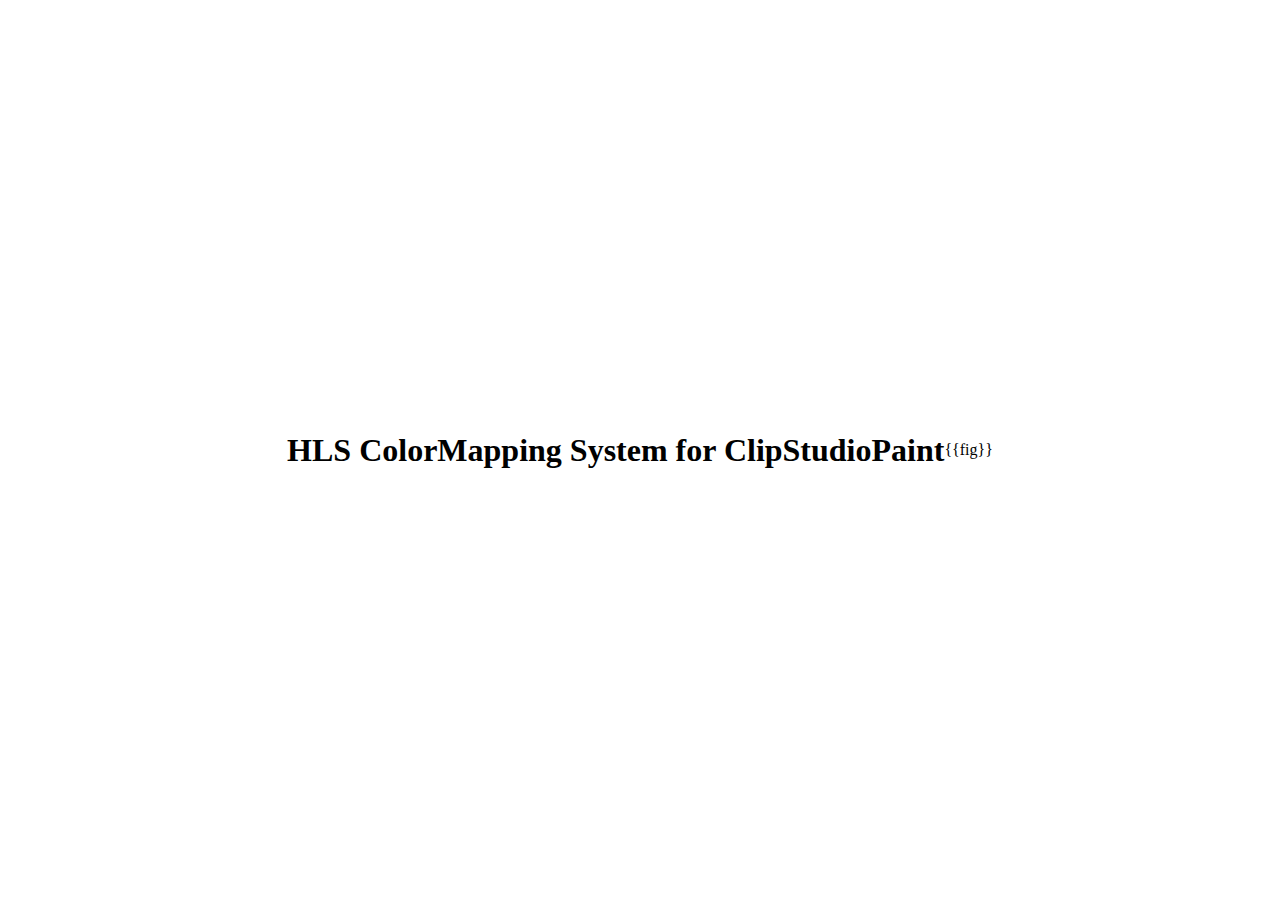
==== templates/index.html @ 65c01383 "jinja2によりhtmlに埋め込めるようになった" ====
<!DOCTYPE html>
<html lang="ja">
    <head>
        <title>HLS ColorMapping System for ClipStudioPaint</title>
        <meta charset="UTF-8">
        <meta name="viewport" content="width=device-width, initial-scale=1.0">
        <style>
            body {
                display: flex;
                justify-content: center;
                align-items: center;
                height: 100vh;
                margin: 0;
            }
        </style>
    </head>
    <body>
        <h1>HLS ColorMapping System for ClipStudioPaint</h1>
        {{fig}}
    </body>
</html>
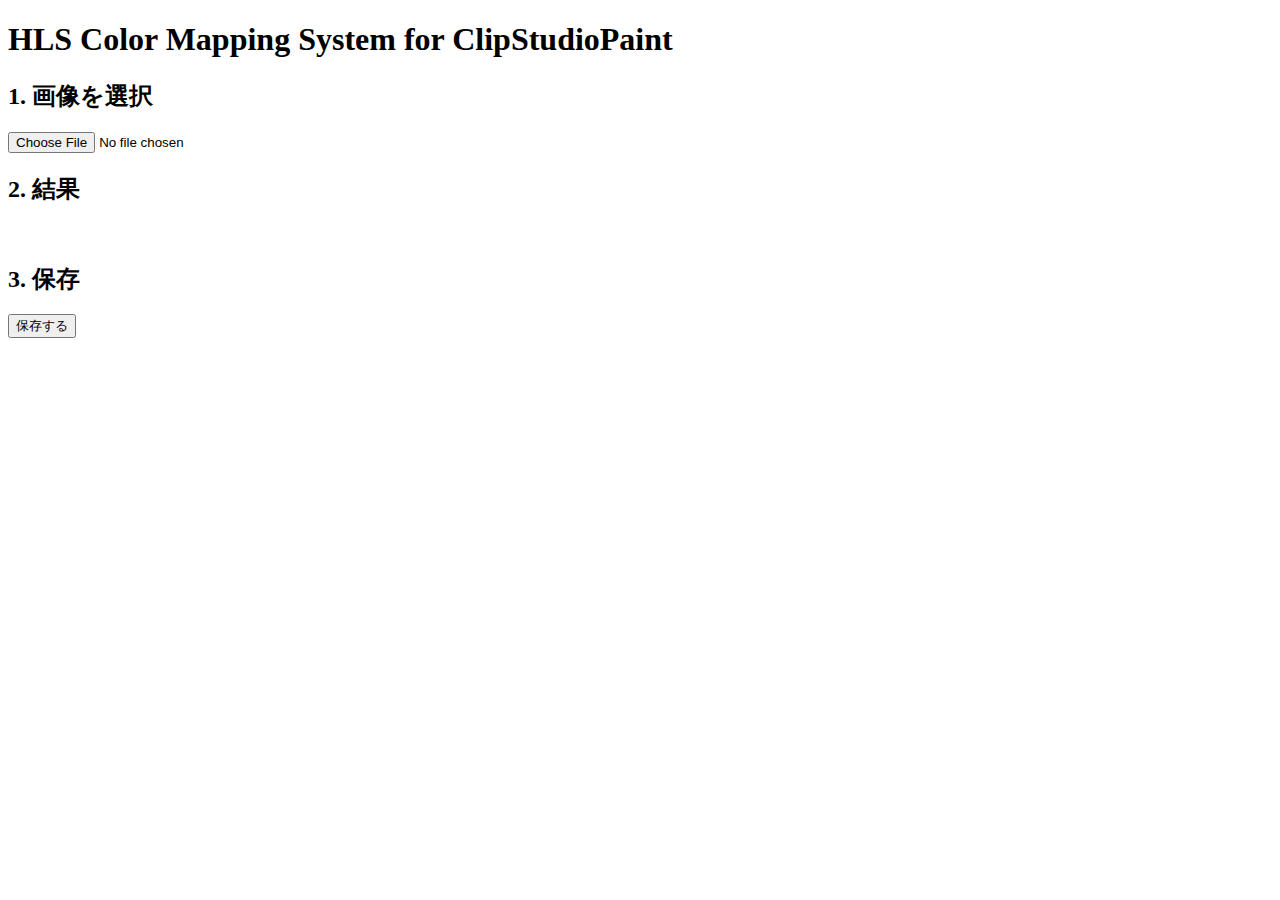
==== commit 2667d166: "app.py作成＆HTML勉強開始" ====
--- a/templates/index.html
+++ b/templates/index.html
@@ -4,18 +4,16 @@
         <title>HLS ColorMapping System for ClipStudioPaint</title>
         <meta charset="UTF-8">
         <meta name="viewport" content="width=device-width, initial-scale=1.0">
-        <style>
-            body {
-                display: flex;
-                justify-content: center;
-                align-items: center;
-                height: 100vh;
-                margin: 0;
-            }
-        </style>
     </head>
     <body>
-        <h1>HLS ColorMapping System for ClipStudioPaint</h1>
-        {{fig}}
+        <h1>HLS Color Mapping System for ClipStudioPaint</h1>
+        <h2>1. 画像を選択</h2>
+        <input type="file" accept="image/*" id="imgOpen">
+        <h2>2. 結果</h2>
+        <p><img src="" id="imgResult" style="max-width:100%;-webkit-filter:grayscale();"></p>
+        <h2>3. 保存</h2>
+        <button id="imgSave">保存する</button>
+        <input type="file" nwsaveas accept="image/png" id="imgSaveDialog" style="display:none;">
+        <script src="./run.js"></script>
     </body>
 </html>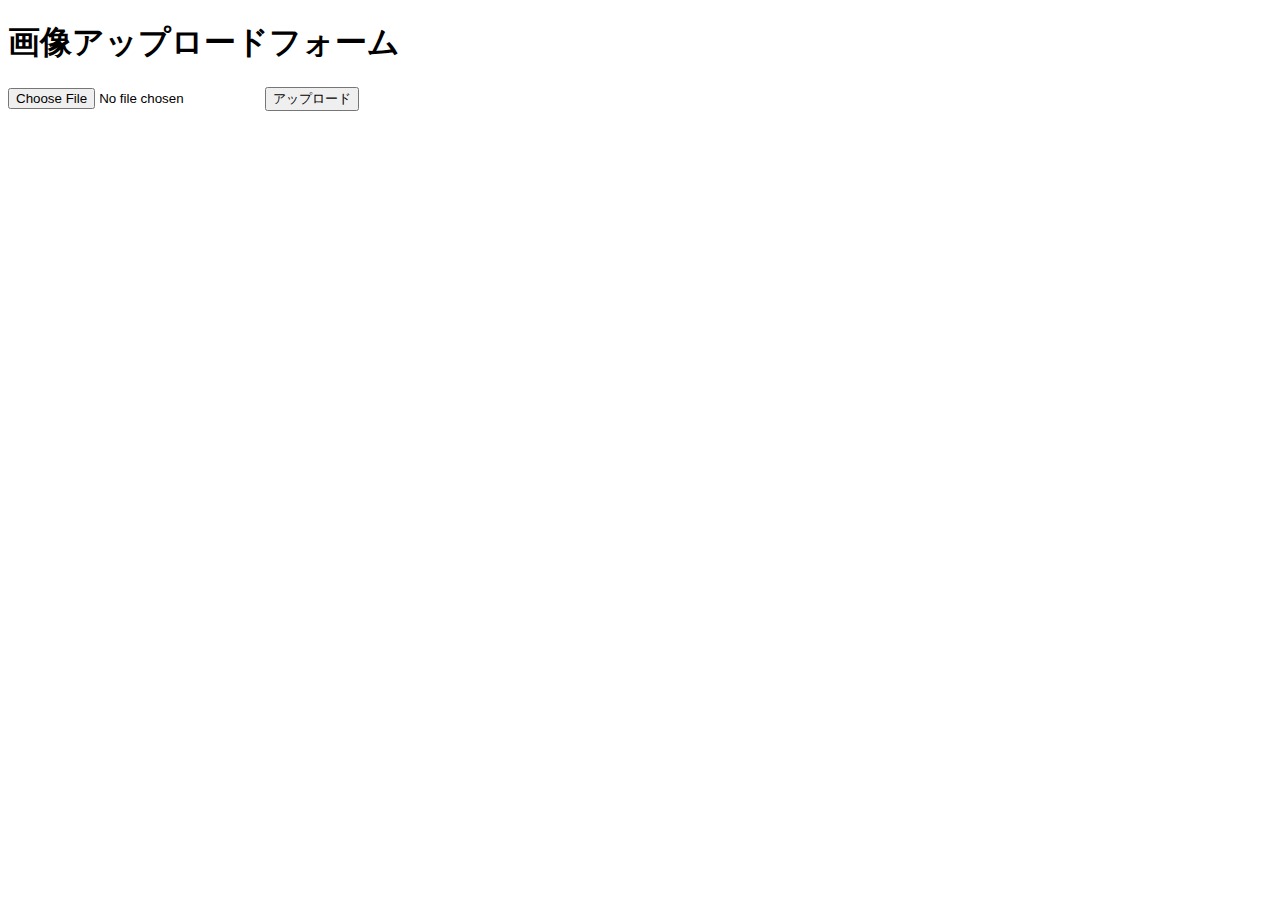
==== commit 67ea3a19: "HTMLに送った画像保存できるようになったがpathlibのglobで事故" ====
--- a/templates/index.html
+++ b/templates/index.html
@@ -1,19 +1,15 @@
 <!DOCTYPE html>
 <html lang="ja">
-    <head>
-        <title>HLS ColorMapping System for ClipStudioPaint</title>
-        <meta charset="UTF-8">
-        <meta name="viewport" content="width=device-width, initial-scale=1.0">
-    </head>
-    <body>
-        <h1>HLS Color Mapping System for ClipStudioPaint</h1>
-        <h2>1. 画像を選択</h2>
-        <input type="file" accept="image/*" id="imgOpen">
-        <h2>2. 結果</h2>
-        <p><img src="" id="imgResult" style="max-width:100%;-webkit-filter:grayscale();"></p>
-        <h2>3. 保存</h2>
-        <button id="imgSave">保存する</button>
-        <input type="file" nwsaveas accept="image/png" id="imgSaveDialog" style="display:none;">
-        <script src="./run.js"></script>
-    </body>
-</html>+<head>
+    <meta charset="UTF-8">
+    <meta name="viewport" content="width=device-width, initial-scale=1.0">
+    <title>画像アップロード</title>
+</head>
+<body>
+    <h1>画像アップロードフォーム</h1>
+    <form action="/upload" method="post" enctype="multipart/form-data">
+        <input type="file" name="file">
+        <input type="submit" value="アップロード">
+    </form>
+</body>
+</html>
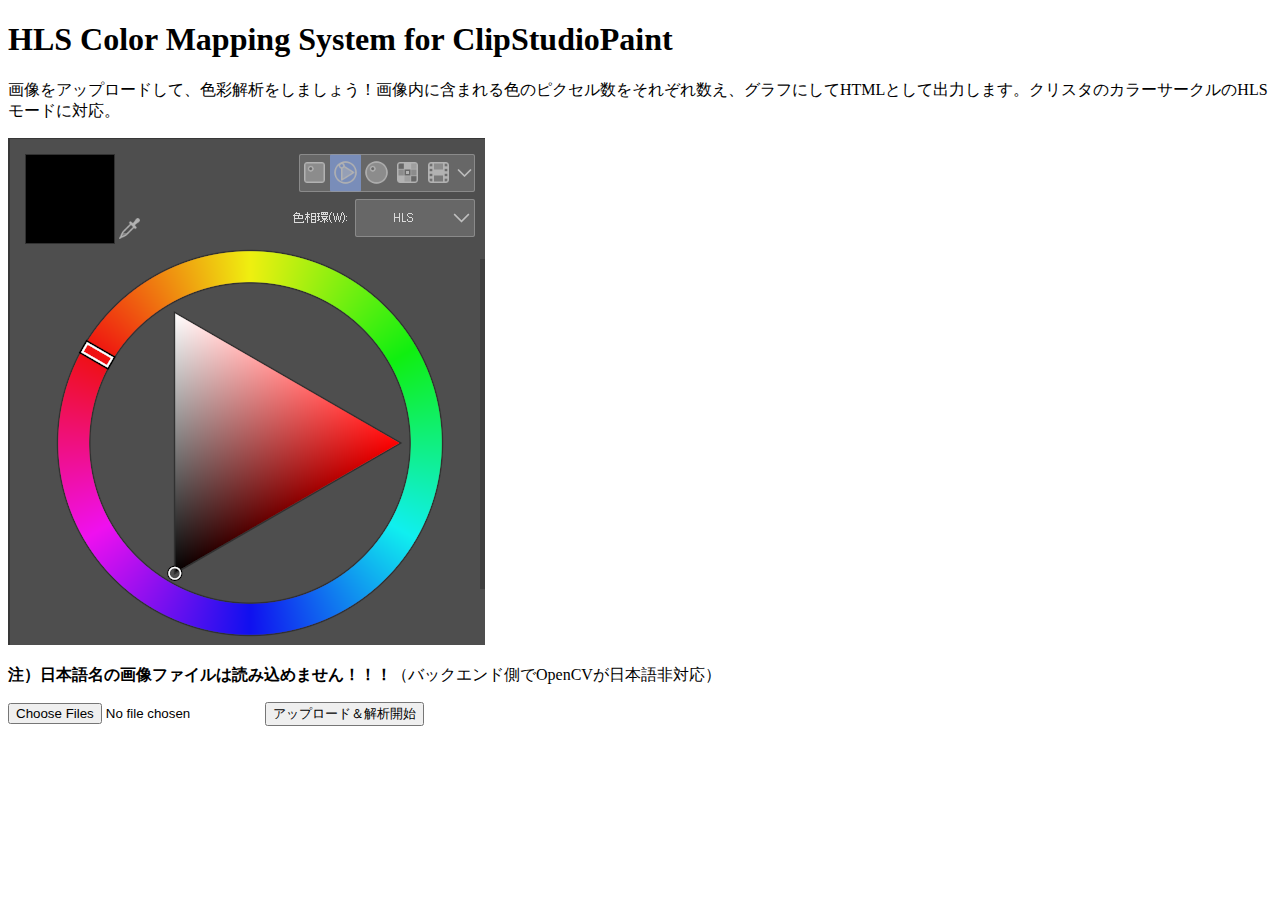
==== commit 945797b8: "アップロードページのHTMLで複数ファイル受け取れるようにした" ====
--- a/templates/index.html
+++ b/templates/index.html
@@ -3,13 +3,24 @@
 <head>
     <meta charset="UTF-8">
     <meta name="viewport" content="width=device-width, initial-scale=1.0">
-    <title>画像アップロード</title>
+    <title>画像アップロード画面</title>
 </head>
 <body>
-    <h1>画像アップロードフォーム</h1>
+    <h1>HLS Color Mapping System for ClipStudioPaint</h1>
+    <p>画像をアップロードして、色彩解析をしましょう！画像内に含まれる色のピクセル数をそれぞれ数え、グラフにしてHTMLとして出力します。クリスタのカラーサークルのHLSモードに対応。</p>
+    <img src="../ClipStudio_ColorCircle.png">
+    <p><b>注）日本語名の画像ファイルは読み込めません！！！</b>（バックエンド側でOpenCVが日本語非対応）</p>
+    <!---
+    enctypeを書かないと、添付ファイルの名前だけ受け取られてファイル自体は受け取られない
+    acceptによって受け取れるファイル拡張子指定 ここではOpenCVのimreadに対応したやつを列挙
+    multipleを指定することで複数ファイル受付
+    -->
     <form action="/upload" method="post" enctype="multipart/form-data">
-        <input type="file" name="file">
-        <input type="submit" value="アップロード">
+        <input type="file" 
+            name="file" 
+            accept=".bmp, .dib, .jpg, .jpeg, .jpe, .png, .jp2, .webp, .avif, .pbm, .pgm, .ppm, .pxm, .pnm, .pfm, .sr, .ras, .tiff, .tif, .exr, .hdr, .pic" 
+            multiple/>
+        <input type="submit" value="アップロード＆解析開始">
     </form>
 </body>
 </html>
